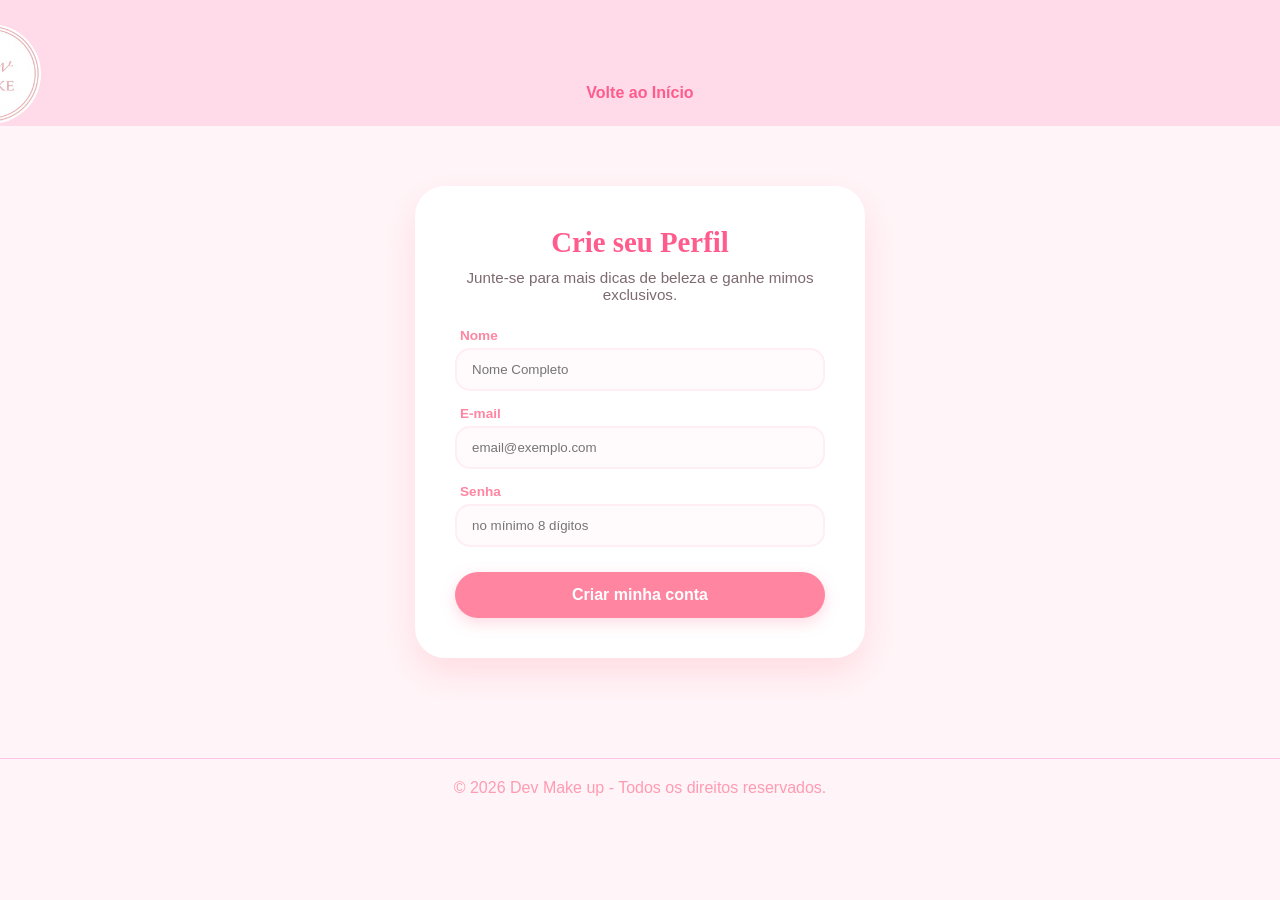
==== Pages/Index02.html @ bf2eafa1 "first commit" ====
<!DOCTYPE html>
<html lang="PT-BR">
<head>
    <meta charset="UTF-8">
    <meta name="viewport" content="width=device-width, initial-scale=1.0">
    <link rel="stylesheet" href="../Style/style02.css">

    <title>Crie sua Conta</title>
    <link rel="icon" type="image aba" href="../Imagens/Logo Aba.png">
</head>
<body>
   <header>
    <div class="logo-container">
        <img src="../Imagens/Logo.png" alt="Logo Dev Make" class="logo">
    </div>


        <nav class="menu-principal">
    <ul>
        <li><a href="Index.html">Volte ao Início</a></li>
    </ul>
</nav>
    </header>

<section class="registro-container">
    <div class="perfil-card">
        <h4>Crie seu Perfil</h4>
        <p>Junte-se para mais dicas de beleza e ganhe mimos exclusivos.</p>
        
        <form class="perfil-form">
            <div class="input-group">
                <label>Nome</label>
                <input type="text" placeholder="Nome Completo">
            </div>

            <div class="input-group">
                <label>E-mail</label>
                <input type="email" placeholder="email@exemplo.com">
            </div>

            <div class="input-group">
                <label>Senha</label>
                <input type="password" placeholder="no mínimo 8 dígitos">
            </div>

            <button type="submit" class="btn-registro">Criar minha conta</button>
        </form>
    </div>
</section>

 <footer>
    <div class="footer-bottom">
        <p>&copy; 2026 Dev Make up - Todos os direitos reservados.</p>
    </div>
</footer>

</body>
</html>
---- Style/style02.css ----
* {
    margin: 0;
    padding: 0;
    box-sizing: border-box;
    font-family: 'Segoe UI', Tahoma, Geneva, Verdana, sans-serif;
}

body {
    background-color: #fff5f8;
    color: #5d4a4e; 
    display: flex;
    flex-direction: column;
    min-height: 100vh;
}

header {
    display: flex;
    flex-direction: column;
    align-items: center;
    background-color: #ffdae9;
    padding: 1.5rem;
}

.logo-container {
    margin-right: 1300px;
    margin-bottom: 10px;
    display: flex;
    justify-content: left;
}

.logo {
    max-height: 100px; 
    width:max-conte;    
    border-radius: 500%; 
}

.menu-principal {
    margin-top: -50px;
    width: 110%;
}

.menu-principal ul {
    list-style: none;        
    display: flex;           
    justify-content:center;  
    gap: 60px;              
    padding: 0;
}


.menu-principal a {
    text-decoration: none;  
    color:#ff5c8d;       
    font-weight: 600;
    font-size: 1rem;
    transition: color 0.3s ease;
    position: relative;
}

.menu-principal a:hover {
    color: #ff69a3b9;       
}

.menu-principal a::after {
    content: '';
    width: 0;
    height: 2px;
    background: #ff85a1;
    position: absolute;
    bottom: -5px;
    left: 0;
    transition: width 0.3s;
}

.menu-principal a:hover::after {
    width: 100%;
}


.registro-container {
    display: flex;
    justify-content: center;
    align-items: center;
    padding: 60px 20px;
    background-color: #fff5f8; 
}

.perfil-card {
    background: white;
    padding: 40px;
    border-radius: 30px;
    box-shadow: 0 15px 35px rgba(255, 182, 193, 0.4);
    width: 100%;
    max-width: 450px;
    text-align: center;
}

.perfil-card h4 {
    color: #ff5c8d;
    font-size: 1.8rem;
    margin-bottom: 10px;
    font-family: 'Georgia', serif;
}

.perfil-card p {
    color: #7d6a6e;
    margin-bottom: 25px;
    font-size: 0.95rem;
}

/* Grupos de entrada */
.input-group {
    text-align: left;
    margin-bottom: 15px;
}

.input-group label {
    display: block;
    font-size: 0.85rem;
    color: #ff85a1;
    font-weight: bold;
    margin-bottom: 5px;
    margin-left: 5px;
}

.perfil-form input {
    width: 100%;
    padding: 12px 15px;
    border: 2px solid #ffeef4;
    border-radius: 15px;
    outline: none;
    transition: 0.3s;
    background-color: #fffafb;
}

.perfil-form input:focus {
    border-color: #ff85a1;
    background-color: #fff;
}

.btn-registro {
    width: 100%;
    background-color: #ff85a1;
    color: white;
    border: none;
    padding: 14px;
    border-radius: 25px;
    font-size: 1rem;
    font-weight: bold;
    cursor: pointer;
    transition: 0.3s;
    margin-top: 10px;
    box-shadow: 0 5px 15px rgba(255, 133, 161, 0.3);
}

.btn-registro:hover {
    background-color: #ff5c8d;
    transform: translateY(-2px);
}

.login-prompt {
    margin-top: 20px;
    font-size: 0.85rem !important;
}

.login-prompt a {
    color: #ff5c8d;
    text-decoration: none;
    font-weight: bold;
}

.footer-bottom {
  
    color: #ff85a1;
    text-align: center;
    margin-bottom: 20px;
    margin-top: 40px;
    padding-top: 20px;
    border-top: 1px solid rgba(252, 176, 225, 0.901);
    font-size: 1rem;
    opacity: 0.8;
}
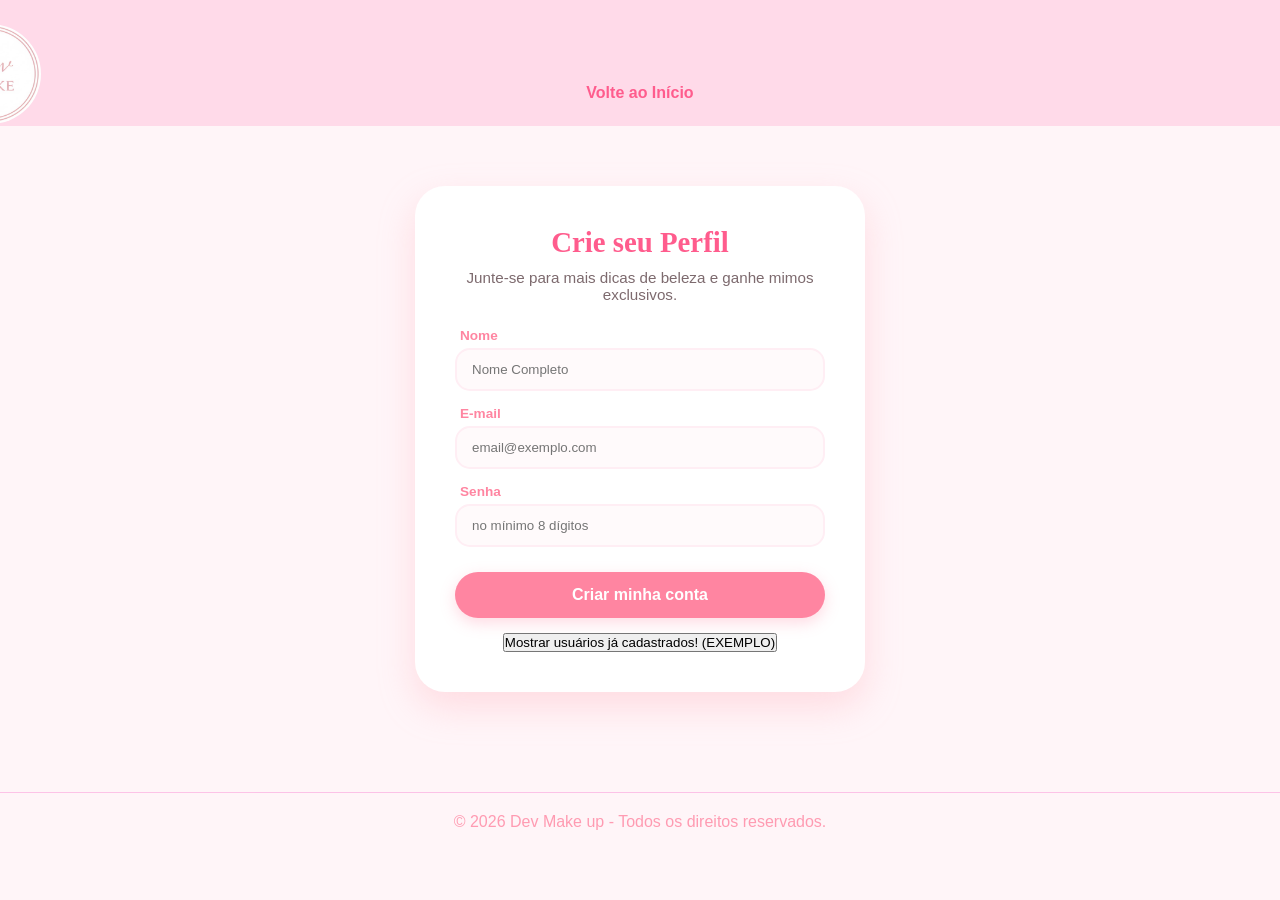
==== commit b34b8014: "Add Metodos HTTP" ====
--- a/Pages/Index02.html
+++ b/Pages/Index02.html
@@ -55,4 +55,6 @@
 </footer>
 
 </body>
-</html>+</html>
+
+<script src="../Scripts/script.js"></script>
